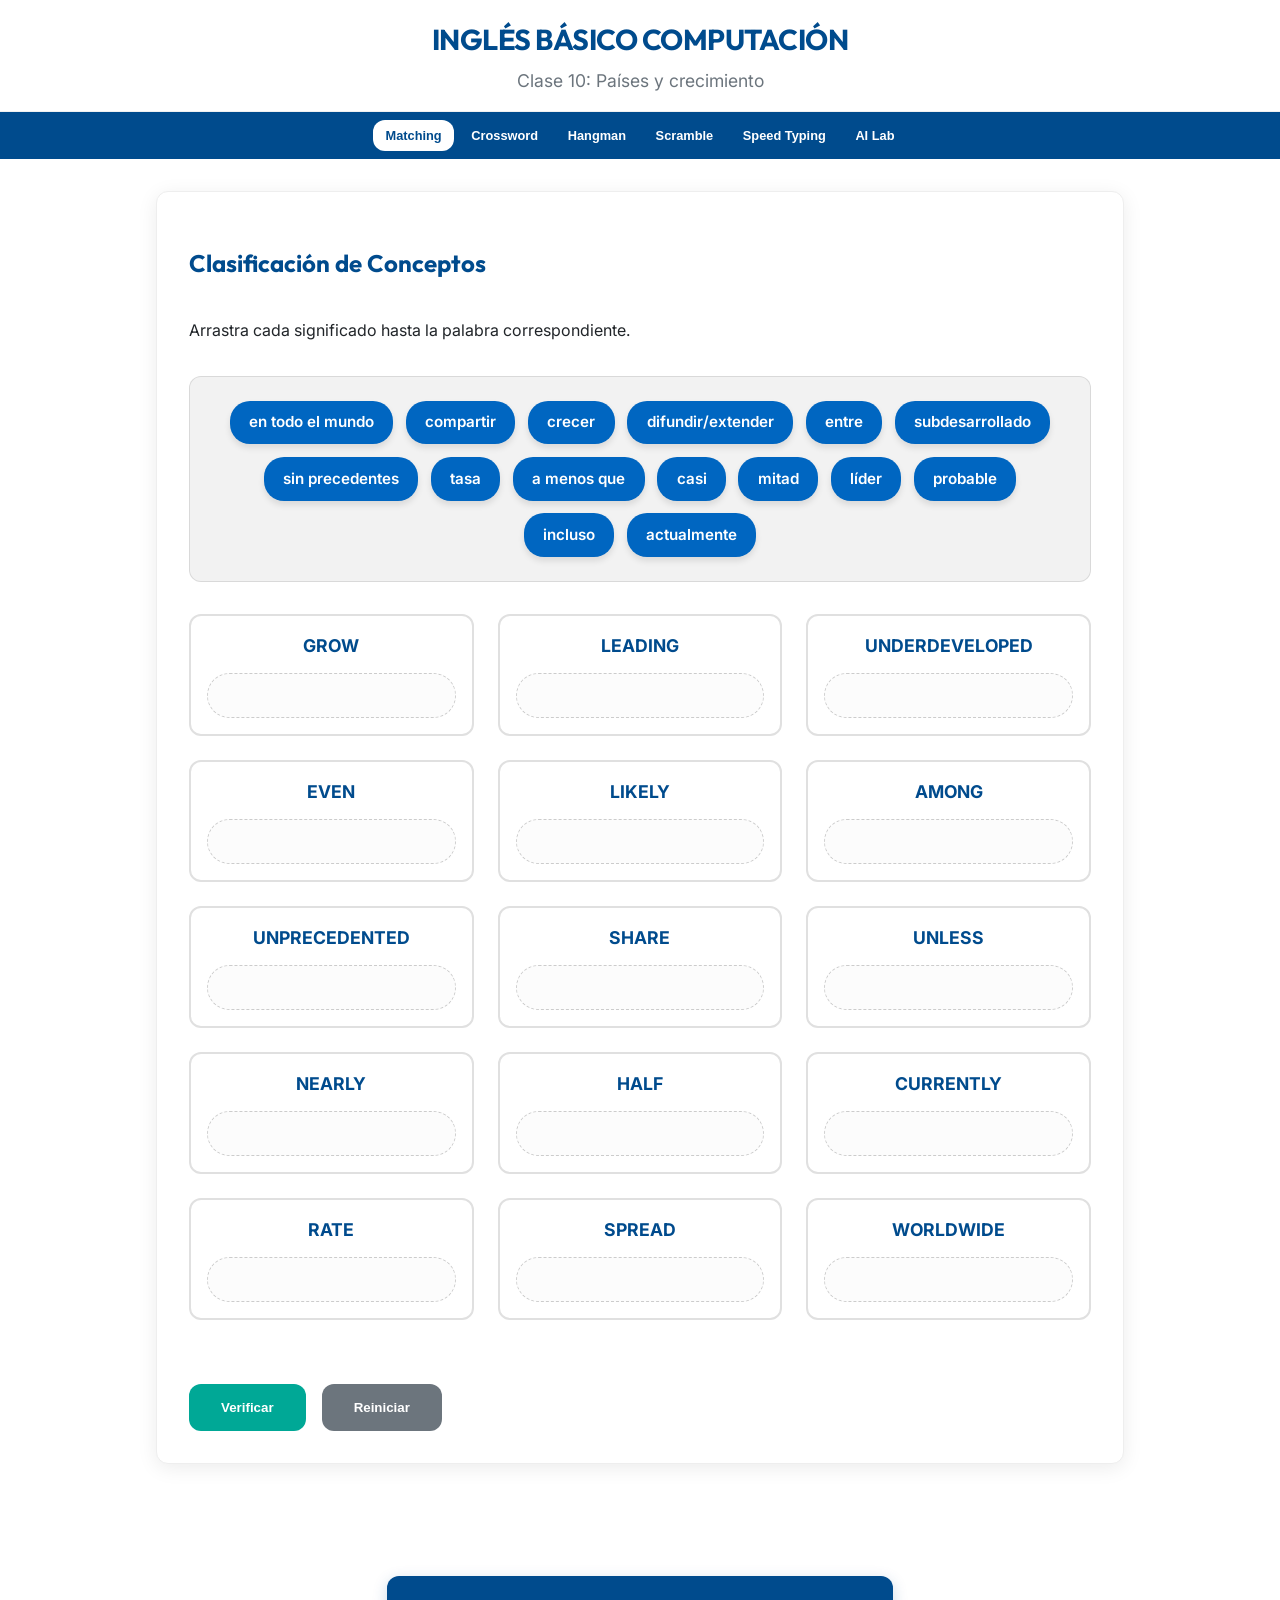
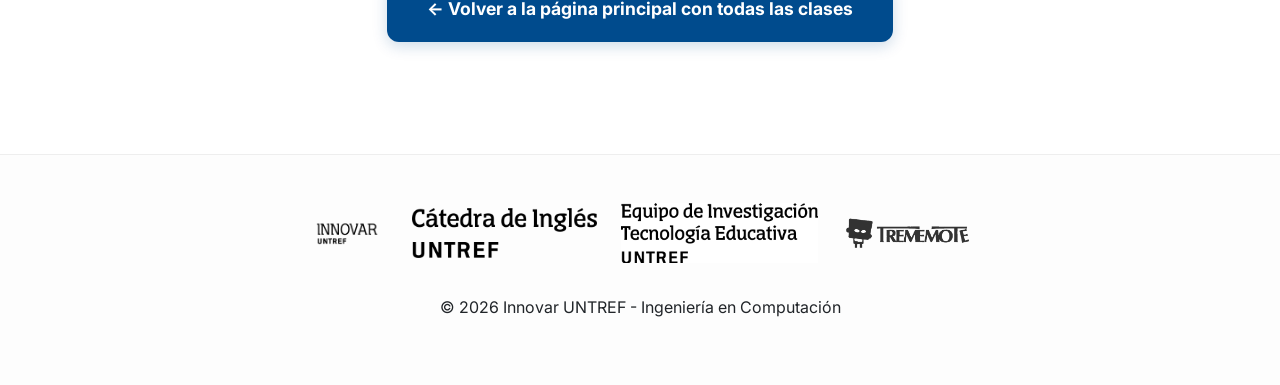
==== clase 10/clase10.html @ 434dd62d "Add files via upload" ====
<!DOCTYPE html>
<html lang="es">

<head>
    <meta charset="UTF-8">
    <meta name="viewport" content="width=device-width, initial-scale=1.0">
    <title>UNTREF EdTech - Inglés Técnico</title>
    <link rel="stylesheet" href="../style.css">
    <link rel="preconnect" href="https://fonts.googleapis.com">
    <link rel="preconnect" href="https://fonts.gstatic.com" crossorigin>
    <link href="https://fonts.googleapis.com/css2?family=Inter:wght@400;600;700&family=Outfit:wght@400;700&display=swap"
        rel="stylesheet">
</head>

<body class="untref-edtech-app">
    <header class="app-header">
        <h1 class="header-title">INGLÉS BÁSICO COMPUTACIÓN</h1>
        <p class="header-subtitle">Clase 10: Pa&iacute;ses y crecimiento</p>
    </header>

        <nav class="app-nav">
        <button class="hamburger-btn" id="hamburger-btn" aria-label="Abrir menú">
            <span></span>
            <span></span>
            <span></span>
        </button>
        <div class="nav-links" id="nav-links">
            <button class="nav-btn active" data-target="drag-drop">Matching</button>
            <button class="nav-btn" data-target="crossword">Crossword</button>
            <button class="nav-btn" data-target="hangman">Hangman</button>
            <button class="nav-btn" data-target="word-scramble">Scramble</button>
            <button class="nav-btn" data-target="speed-typing">Speed Typing</button>
            <button class="nav-btn" data-target="ai-lab">AI Lab</button>
        </div>
    </nav>
    <main class="app-content">
        <!-- AI Lab (Default) -->
        <section id="ai-lab" class="activity-section">
            <div class="activity-header">
                <h2>AI Lab: Vocabulario Inteligente</h2>
            </div>
            <div class="innovar-disclaimer">
                <p><strong>El AI Lab: Vocabulario Inteligente de Innovar UNTREF</strong> promueve sistemas abiertos,
                    libres y gratuitos para que utilices sus contenidos con cualquier IA, logrando una compatibilidad
                    universal mediante <strong>Embeddings</strong> que traducen conceptos a un lenguaje matemático común
                    y <strong>Transformers</strong> que garantizan el contexto académico exacto; todo esto potenciado
                    por nuestra curaduría de datos y arquitectura de prompts, diseñada específicamente para guiar al
                    modelo y proporcionar una base de conocimiento sólida, permitiendo así reducir drásticamente las
                    alucinaciones de la IA al seleccionar una palabra para generar un prompt experto.</p>
            </div>

            <div class="word-grid" id="ai-word-grid">
                <!-- Cards injected here -->
            </div>

            <div id="prompt-modal" class="modal hidden">
                <div class="modal-content">
                    <div class="prompt-header">
                        <span class="prompt-badge">IA Prompt Experto</span>
                        <button id="close-modal" class="close-btn">&times;</button>
                    </div>
                    <div id="modal-word-title" style="font-weight: bold; margin-bottom: 1rem;"></div>
                    <div id="prompt-content" class="prompt-content"></div>
                    <div class="modal-footer">
                        <button id="copy-prompt" class="action-btn">Copiar Prompt</button>
                        <p class="copy-instruction">Presiona en alguna IA para pegar el prompt copiado</p>
                        <div class="ai-platform-links">
                            <a href="https://chat.openai.com/" target="_blank" class="ai-button chatgpt">ChatGPT</a>
                            <a href="https://gemini.google.com/" target="_blank" class="ai-button gemini">Gemini</a>
                            <a href="https://claude.ai/" target="_blank" class="ai-button claude">Claude</a>
                            <a href="https://huggingface.ai/chat/" target="_blank" class="ai-button hf">HuggingFace</a>
                            <a href="https://www.perplexity.ai/" target="_blank"
                                class="ai-button perplexity">Perplexity</a>
                        </div>
                    </div>
                </div>
            </div>
        </section>

        <!-- Drag & Drop -->
        <section id="drag-drop" class="activity-section active">
            <div class="activity-header">
                <h2>Clasificación de Conceptos</h2>
                <div class="score-display" id="score-drag"></div>
            </div>
            <p>Arrastra cada significado hasta la palabra correspondiente.</p>
            <div class="drag-container">
                <div class="word-pool" id="word-pool"></div>
                <div class="drop-zones"></div>
            </div>
            <div class="action-bar">
                <button id="check-drag" class="action-btn">Verificar</button>
                <button id="reset-drag" class="action-btn secondary">Reiniciar</button>
            </div>
        </section>

        <!-- Crossword -->
        <section id="crossword" class="activity-section">
            <div class="activity-header">
                <h2>Crossword Puzzle</h2>
                <div class="score-display" id="score-crossword"></div>
            </div>
            <p>Resuelve el crucigrama utilizando el vocabulario de la clase.</p>
            <div class="crossword-container">
                <div id="crossword-grid" class="grid-layout"></div>
                <div class="clues">
                    <h3>Pistas</h3>
                    <ul id="clue-list"></ul>
                </div>
            </div>
            <div class="action-bar">
                <button id="check-crossword" class="action-btn">Verificar</button>
                <button id="reset-crossword" class="action-btn secondary">Reiniciar</button>
            </div>
        </section>

        <!-- Hangman -->
        <section id="hangman" class="activity-section">
            <div class="activity-header">
                <h2>The Hangman</h2>
                <div class="score-display" id="score-hangman"></div>
            </div>
            <p>Adivina el término técnico antes de que sea tarde.</p>
            <div class="hangman-container">
                <canvas id="hangman-canvas" width="200" height="250"></canvas>
                <div class="game-info">
                    <div id="word-display" class="word-display"></div>
                    <div id="alphabet" class="alphabet"></div>
                    <p id="hangman-hint"></p>
                </div>
            </div>
            <div class="action-bar">
                <button id="reset-hangman" class="action-btn">Reiniciar Juego</button>
            </div>
        </section>

        <!-- Word Scramble -->
        <section id="word-scramble" class="activity-section">
            <div class="activity-header">
                <h2>Word Scramble</h2>
                <div class="score-display" id="score-scramble"></div>
            </div>
            <div class="game-instructions">
                <strong>📝 Cómo jugar:</strong> Haz clic en las letras para construir la palabra técnica.
            </div>
            <div class="scramble-container">
                <div id="scrambled-word" class="scrambled-word hidden"></div>
                <div id="scramble-letters" class="word-bank"></div>
                <div id="scramble-answer" class="typing-word">_ _ _</div>
                <p id="scramble-hint" class="game-hint"></p>
            </div>
            <div class="action-bar">
                <button id="check-scramble" class="action-btn">Verificar</button>
                <button id="reset-scramble" class="action-btn secondary">Nueva Palabra</button>
            </div>
        </section>

        <!-- Speed Typing -->
        <section id="speed-typing" class="activity-section">
            <div class="activity-header">
                <h2>Speed Typing Challenge</h2>
                <div class="score-display" id="score-typing"></div>
            </div>
            <div class="game-instructions">
                <strong>⚡ Cómo jugar:</strong> Escribe la <strong>traducción al castellano</strong> de la palabra en
                inglés.
            </div>
            <div class="typing-container">
                <div class="typing-stats">
                    <span>Tiempo: <span id="typing-time">50</span>s</span>
                    <span>Puntos: <span id="typing-points">0</span></span>
                </div>
                <div id="typing-word" class="typing-word">¿LISTO?</div>
                <input type="text" id="typing-input" class="game-input" placeholder="Escribe aquí..." autocomplete="off"
                    disabled>
                <div id="typing-ai-recommendation" class="game-instructions hidden" style="margin-top: 2rem;"></div>
            </div>
            <div class="action-bar">
                <button id="start-typing" class="action-btn">Empezar Reto</button>
                <button id="check-typing" class="action-btn" style="display: none;">Verificar</button>
            </div>
        </section>
    </main>

    
    <div class="main-back-container"><a href="../index.html" class="action-btn back-main-btn">&larr; Volver a la página principal con todas las clases</a></div>
    <footer class="app-footer">
        <div class="footer-logo-container">
            <img src="../logo-innovar.png" alt="Innovar UNTREF" class="footer-logo innovar-logo">
            <img src="../logo-catedra.png" alt="Cátedra de Inglés UNTREF" class="footer-logo main-logo">
            <img src="../logo-investigacion-untref.png" alt="Investigación UNTREF" class="footer-logo research-logo">
            <img src="../logo-trememote.png" alt="Trememote" class="footer-logo">
        </div>
        <p>© 2026 Innovar UNTREF - Ingeniería en Computación</p>
        <div id="feedback-toast" class="toast hidden"></div>
    </footer>

    <script src="script.js"></script>
</body>

</html>
---- style.css ----
:root {
    --primary-color: #004b8d;
    --primary-light: #0066c1;
    --secondary-color: #00a896;
    --accent-color: #ff6f00;
    --bg-color: #ffffff;
    --card-bg: #ffffff;
    --text-color: #212529;
    --muted-text: #6c757d;
    --success-color: #28a745;
    --error-color: #dc3545;
    --border-radius: 12px;
    --shadow: 0 4px 20px rgba(0, 0, 0, 0.08);
}

* {
    box-sizing: border-box;
}

body.untref-edtech-app {
    margin: 0;
    padding: 0;
    font-family: 'Inter', sans-serif;
    background-color: var(--bg-color);
    color: var(--text-color);
    line-height: 1.6;
    overflow-x: hidden;
}

/* For seamless embedding */
html,
body {
    overflow-y: auto;
    scrollbar-width: none;
    /* Firefox */
    -ms-overflow-style: none;
    /* IE/Edge */
}

body::-webkit-scrollbar {
    display: none;
    /* Chrome/Safari */
}

.chatgpt {
    background: #000000 !important;
    color: white !important;
    border: none !important;
}

.chatgpt svg {
    margin-right: 8px;
}

.gemini {
    background: #4285f4 !important;
    color: white !important;
    border: none !important;
}

.claude {
    background: #d97757 !important;
    color: white !important;
    border: none !important;
}

.hf {
    background: #ffbd00 !important;
    color: #000 !important;
    border: none !important;
}

.perplexity {
    background: #20b2aa !important;
    color: white !important;
    border: none !important;
}

.yg {
    background: #f44336 !important;
    color: white !important;
    border: none !important;
    width: 60px !important;
    border-radius: 20px !important;
}

.copy-instruction {
    font-size: 0.85rem;
    color: #666;
    margin: 10px 0 15px;
    font-style: italic;
}

.close-btn {
    color: var(--text-color);
}

h1,
h2,
h3 {
    font-family: 'Outfit', sans-serif;
    color: var(--primary-color);
}

.app-header {
    background: #ffffff;
    padding: 1rem 1.5rem;
    text-align: center;
    border-bottom: 1px solid #f0f0f0;
}

.header-title {    margin: 0;    font-size: 1.8rem;    letter-spacing: -0.5px;    text-transform: uppercase;}.header-subtitle {    margin: 0.3rem 0 0;    font-size: 1.1rem;    color: var(--muted-text);}

.app-nav {
    display: flex;
    justify-content: center;
    background: var(--primary-color);
    padding: 0.5rem;
    gap: 1rem;
    position: sticky;
    top: 0;
    z-index: 100;
}

.nav-btn {
    background: transparent;
    border: none;
    color: white;
    padding: 0.75rem 1.5rem;
    cursor: pointer;
    font-weight: 600;
    border-radius: var(--border-radius);
    transition: all 0.3s ease;
}

.nav-btn:hover {
    background: rgba(255, 255, 255, 0.1);
}

.nav-btn.active {
    background: white;
    color: var(--primary-color);
}

/* Home button container at the bottom */
.main-back-container {
    padding: 3rem 1.5rem;
    text-align: center;
    max-width: 1000px;
    margin: 0 auto;
}

.action-btn.back-main-btn {
    text-decoration: none;
    display: inline-flex;
    align-items: center;
    background: var(--primary-color) !important;
    gap: 10px;
    padding: 1.2rem 2.5rem;
    font-size: 1.1rem;
    box-shadow: 0 4px 15px rgba(0, 75, 141, 0.2);
}

.action-btn.back-main-btn:hover {
    background: var(--primary-light) !important;
    transform: translateY(-2px) scale(1.05);
}

/* Hamburger Menu styles */
.hamburger-btn {
    display: none;
    flex-direction: column;
    justify-content: space-around;
    width: 28px;
    height: 22px;
    background: transparent;
    border: none;
    cursor: pointer;
    padding: 0;
    margin-right: auto;
}

.hamburger-btn span {
    width: 100%;
    height: 3px;
    background: white;
    border-radius: 10px;
    transition: all 0.3s ease;
}

.hamburger-btn.open span:nth-child(1) {
    transform: rotate(45deg) translate(5px, 5px);
}

.hamburger-btn.open span:nth-child(2) {
    opacity: 0;
}

.hamburger-btn.open span:nth-child(3) {
    transform: rotate(-45deg) translate(7px, -7px);
}

@media (max-width: 768px) {
    .app-nav {
        padding: 0.8rem 1.5rem;
        justify-content: space-between;
        align-items: center;
    }

    .hamburger-btn {
        display: flex;
        order: 1;
    }

    .nav-links {
        display: none;
        position: absolute;
        top: 100%;
        left: 0;
        right: 0;
        background: var(--primary-color);
        flex-direction: column;
        padding: 1rem;
        box-shadow: 0 10px 15px rgba(0,0,0,0.1);
        z-index: 99;
    }

    .nav-links.open {
        display: flex;
    }

    .nav-btn {
        width: 100%;
        text-align: left;
    }

    .nav-btn.back-btn {
        margin-right: 0;
        margin-bottom: 0.5rem;
    }
}

.app-content {
    max-width: 1000px;
    margin: 2rem auto;
    padding: 0 1rem;
}

.activity-section {
    display: none;
    background: var(--card-bg);
    padding: 2rem;
    border-radius: var(--border-radius);
    box-shadow: var(--shadow);
    border: 1px solid #eee;
}

.activity-section.active {
    display: block;
    animation: fadeIn 0.5s ease;
}

@keyframes fadeIn {
    from {
        opacity: 0;
        transform: translateY(10px);
    }

    to {
        opacity: 1;
        transform: translateY(0);
    }
}

/* Drag & Drop Paired Layout */
.drag-container {
    margin: 2rem 0;
    display: flex;
    flex-direction: column;
    gap: 2rem;
}

.word-pool {
    display: flex;
    flex-wrap: wrap;
    gap: 0.8rem;
    padding: 1.5rem;
    background: rgba(0, 0, 0, 0.05);
    border-radius: var(--border-radius);
    min-height: 80px;
    justify-content: center;
    border: 1px solid rgba(0, 0, 0, 0.1);
}

.draggable {
    background: var(--primary-light);
    color: white;
    padding: 0.6rem 1.2rem;
    border-radius: 20px;
    cursor: grab;
    user-select: none;
    font-size: 0.95rem;
    font-weight: 600;
    box-shadow: 0 4px 6px rgba(0, 0, 0, 0.1);
    transition: transform 0.2s, background 0.3s;
}

.draggable.dragging {
    opacity: 0.5;
}

.drop-zones {
    display: grid;
    grid-template-columns: repeat(auto-fill, minmax(220px, 1fr));
    gap: 1.5rem;
}

.drop-slot {
    background: white;
    border: 2px solid #e0e0e0;
    border-radius: var(--border-radius);
    padding: 1rem;
    display: flex;
    flex-direction: column;
    align-items: center;
    gap: 0.8rem;
    transition: border-color 0.3s;
}

.drop-slot:hover {
    border-color: var(--primary-color);
}

/* AI Lab Disclaimer Premium Styling */
.innovar-disclaimer {
    background: linear-gradient(135deg, #f8f9fa 0%, #e9ecef 100%);
    border-left: 5px solid var(--primary-color);
    padding: 1.5rem;
    border-radius: 8px;
    margin-bottom: 2rem;
    box-shadow: 0 4px 12px rgba(0, 0, 0, 0.05);
}

.innovar-disclaimer p {
    margin: 0;
    color: var(--text-color);
    font-size: 1.05rem;
    line-height: 1.7;
}

.innovar-disclaimer strong {
    color: var(--primary-color);
}

/* AI Lab Redesign */
.word-grid {
    display: grid;
    grid-template-columns: repeat(auto-fill, minmax(220px, 1fr));
    gap: 1.5rem;
    margin-top: 1rem;
}

.word-card {
    background: white;
    padding: 1.5rem;
    border-radius: var(--border-radius);
    box-shadow: 0 4px 15px rgba(0, 0, 0, 0.05);
    border: 1px solid #eee;
    text-align: center;
    transition: transform 0.3s ease, border-color 0.3s;
}

.word-card:hover {
    transform: translateY(-5px);
    border-color: var(--primary-color);
}

.word-card h3 {
    margin: 0;
    font-size: 1.2rem;
    color: var(--primary-color);
    text-transform: uppercase;
}

.word-card p {
    color: var(--muted-text);
    font-size: 0.9rem;
    margin: 0.5rem 0 1.2rem;
}

.card-actions {
    display: flex;
    flex-wrap: wrap;
    gap: 8px;
    justify-content: center;
}

.card-btn {
    width: 35px;
    height: 35px;
    border-radius: 50%;
    display: flex;
    align-items: center;
    justify-content: center;
    text-decoration: none;
    font-size: 1.1rem;
    background: #f8f9fa;
    border: 1px solid #ddd;
    transition: all 0.2s;
}

.card-btn:hover {
    background: #eee;
    transform: scale(1.1);
}

.card-btn.prompt {
    background: var(--secondary-color);
    color: white;
    border: none;
    cursor: pointer;
}

.card-btn.yt {
    background: #ff0000;
    color: white;
    border: none;
}

.prompt-btn-text {
    background: var(--primary-color);
    color: white;
    border: none;
    padding: 6px 15px;
    border-radius: 20px;
    font-size: 0.8rem;
    font-weight: bold;
    cursor: pointer;
    width: 100%;
    margin-bottom: 10px;
}

/* Modal Styles */
.modal {
    position: fixed;
    top: 0;
    left: 0;
    width: 100%;
    height: 100%;
    background: rgba(0, 0, 0, 0.7);
    z-index: 1000;
    display: flex;
    align-items: center;
    justify-content: center;
    backdrop-filter: blur(4px);
}

.modal-content {
    background: #ffffff;
    color: var(--text-color);
    width: 90%;
    max-width: 650px;
    padding: 2.5rem;
    border-radius: var(--border-radius);
    box-shadow: 0 20px 50px rgba(0, 0, 0, 0.2);
    border: 1px solid #eee;
    max-height: 90vh;
    overflow-y: auto;
}

.prompt-content {
    font-family: 'Inter', sans-serif;
    background: #f1f3f5;
    color: #333;
    padding: 1.5rem;
    border-radius: 8px;
    border: 1px solid #dee2e6;
    line-height: 1.6;
    font-size: 1rem;
    margin: 1.5rem 0;
    white-space: pre-wrap;
    user-select: all;
}

.ai-platform-links {
    display: flex;
    flex-wrap: wrap;
    gap: 0.8rem;
    justify-content: center;
    margin-top: 1rem;
}

.ai-button {
    text-decoration: none;
    padding: 10px 18px;
    border-radius: 8px;
    font-size: 0.85rem;
    font-weight: bold;
    color: white;
    transition: all 0.2s;
    display: flex;
    align-items: center;
    gap: 8px;
    box-shadow: 0 2px 4px rgba(0, 0, 0, 0.1);
}

.ai-button:hover {
    transform: translateY(-2px);
    box-shadow: 0 4px 8px rgba(0, 0, 0, 0.15);
}

.ai-badge {
    background: rgba(255, 255, 255, 0.2);
    padding: 2px 6px;
    border-radius: 4px;
    font-size: 0.7rem;
}

.modal-footer {
    border-top: 1px solid rgba(255, 255, 255, 0.1);
    padding-top: 1.5rem;
    margin-top: 1.5rem;
    display: flex;
    flex-direction: column;
    gap: 1rem;
}

.slot-label {
    font-weight: 700;
    color: var(--primary-color);
    font-size: 1.1rem;
    text-transform: uppercase;
}

.slot-content {
    min-height: 45px;
    width: 100%;
    background: #fcfcfc;
    border: 1px dashed #ccc;
    border-radius: 30px;
    display: flex;
    align-items: center;
    justify-content: center;
}

/* Fill in Blanks */
.word-bank {
    display: flex;
    flex-wrap: wrap;
    gap: 0.8rem;
    padding: 1rem;
    background: rgba(0, 75, 141, 0.05);
    border-radius: var(--border-radius);
    margin-bottom: 1.5rem;
    justify-content: center;
    border: 1px solid rgba(0, 75, 141, 0.1);
}

.bank-word {
    background: white;
    padding: 0.4rem 0.8rem;
    border-radius: 4px;
    border: 1px solid #ddd;
    font-size: 0.9rem;
    color: var(--primary-color);
    font-weight: 600;
}

.fill-paragraph {
    font-size: 1.1rem;
    line-height: 2.2;
    text-align: justify;
}

.fill-input {
    border: none;
    border-bottom: 2px solid var(--primary-color);
    background: rgba(0, 75, 141, 0.05);
    padding: 2px 8px;
    width: auto;
    min-width: 80px;
    text-align: center;
    font-family: inherit;
    font-weight: 600;
    margin: 0 4px;
    border-radius: 4px 4px 0 0;
    transition: all 0.3s ease;
}

.fill-input::placeholder {
    color: var(--error-color);
    font-size: 0.85rem;
    opacity: 0.8;
}

/* Crossword */
.crossword-container {
    display: flex;
    gap: 2rem;
    flex-wrap: wrap;
    align-items: flex-start;
    justify-content: center;
    margin-top: 1rem;
}

.grid-layout {
    background: white;
    padding: 10px;
    border-radius: 8px;
    box-shadow: 0 4px 15px rgba(0, 0, 0, 0.1);
}

.grid-cell {
    width: 25px;
    height: 25px;
    border: 1px solid #ddd;
    display: flex;
    align-items: center;
    justify-content: center;
    position: relative;
    background: white;
}

.grid-cell input {
    width: 100%;
    height: 100%;
    border: none;
    text-align: center;
    font-size: 1rem;
    font-weight: bold;
    text-transform: uppercase;
}

.empty-cell {
    background: #333;
    border-color: #333;
}

.cell-num {
    position: absolute;
    top: 1px;
    left: 1px;
    font-size: 0.55rem;
    color: var(--primary-color);
    font-weight: bold;
    z-index: 10;
    line-height: 1;
    background: rgba(255, 255, 255, 0.8);
    pointer-events: none;
}

.clues {
    flex: 1;
    min-width: 250px;
    text-align: left;
}

.clues ul {
    list-style: none;
    padding: 0;
}

.clues li {
    margin-bottom: 0.8rem;
    padding-bottom: 0.5rem;
    border-bottom: 1px solid #eee;
}

.hangman-container {
    display: flex;
    align-items: center;
    gap: 3rem;
    flex-wrap: wrap;
    justify-content: center;
}

.word-display {
    font-size: 2.5rem;
    letter-spacing: 0.5rem;
    font-family: monospace;
    margin-bottom: 1.5rem;
}

/* Scoring & Buttons */
.section-header {
    display: flex;
    justify-content: space-between;
    align-items: center;
    margin-bottom: 1rem;
    border-bottom: 2px solid rgba(0, 75, 141, 0.1);
    padding-bottom: 0.5rem;
}

.score-display {
    display: flex;
    gap: 4px;
}

.untref-star {
    font-size: 1.5rem;
    color: #ffd700;
    text-shadow: 0 0 5px rgba(255, 215, 0, 0.5);
    animation: bounce 0.5s ease;
}

@keyframes bounce {

    0%,
    100% {
        transform: scale(1);
    }

    50% {
        transform: scale(1.3);
    }
}

.action-bar {
    display: flex;
    gap: 1rem;
    margin-top: 2rem;
}

.action-btn.secondary {
    background: #6c757d;
}

.alphabet {
    display: grid;
    grid-template-columns: repeat(auto-fill, minmax(35px, 1fr));
    gap: 5px;
    max-width: 400px;
}

.letter-btn {
    padding: 10px;
    cursor: pointer;
    border: 1px solid #ddd;
    background: white;
    border-radius: 5px;
}

.letter-btn:disabled {
    opacity: 0.5;
    cursor: not-allowed;
}

.letter-btn.correct {
    background: var(--success-color);
    color: white;
}

.letter-btn.wrong {
    background: var(--error-color);
    color: white;
}

/* Action Buttons */
.action-btn {
    background: var(--secondary-color);
    color: white;
    border: none;
    padding: 1rem 2rem;
    border-radius: var(--border-radius);
    cursor: pointer;
    font-weight: 700;
    margin-top: 2rem;
    transition: transform 0.2s;
}

.action-btn:hover {
    transform: scale(1.02);
    filter: brightness(1.1);
}

/* Toast */
.toast {
    position: fixed;
    bottom: 2rem;
    left: 50%;
    transform: translateX(-50%);
    padding: 1rem 2rem;
    border-radius: 50px;
    color: white;
    font-weight: 600;
    z-index: 1000;
    transition: opacity 0.3s;
}

.toast.success {
    background: var(--success-color);
}

.toast.error {
    background: var(--error-color);
}

.hidden {
    opacity: 0;
    pointer-events: none;
}

.game-instructions {
    background: rgba(0, 75, 141, 0.05);
    border-left: 4px solid var(--primary-color);
    padding: 1rem 1.5rem;
    margin-bottom: 2rem;
    border-radius: 0 8px 8px 0;
    font-size: 0.95rem;
    color: #444;
    line-height: 1.5;
    text-align: left;
}

.game-instructions strong {
    color: var(--primary-color);
}

.scramble-container,
.typing-container {
    padding: 2.5rem;
    background: #fdfdfd;
    border-radius: var(--border-radius);
    text-align: center;
    border: 2px dashed #eee;
    margin: 2rem 0;
    transition: all 0.3s ease;
}

.scrambled-word {
    font-size: 3rem;
    font-weight: 800;
    letter-spacing: 12px;
    color: var(--primary-color);
    margin-bottom: 1.5rem;
    text-transform: uppercase;
    text-shadow: 2px 2px 0 rgba(0, 0, 0, 0.05);
}

.typing-word {
    font-size: 3.5rem;
    font-weight: 800;
    color: var(--secondary-color);
    margin: 2rem 0;
    min-height: 5rem;
    display: flex;
    align-items: center;
    justify-content: center;
    text-shadow: 2px 2px 0 rgba(0, 0, 0, 0.05);
}

.game-hint {
    color: #666;
    font-style: italic;
    margin-bottom: 2rem;
    font-size: 1.1rem;
}

.game-input {
    width: 100%;
    max-width: 450px;
    padding: 1.2rem;
    border: 2px solid #ddd;
    border-radius: 12px;
    font-size: 1.4rem;
    text-align: center;
    outline: none;
    transition: all 0.3s;
    background: white;
    box-shadow: inset 0 2px 4px rgba(0, 0, 0, 0.05);
}

.game-input:focus {
    border-color: var(--primary-color);
    box-shadow: 0 0 0 4px rgba(0, 75, 141, 0.1);
}

.game-input:disabled {
    background: #f1f3f5;
    cursor: not-allowed;
    opacity: 0.7;
}

.typing-stats {
    display: flex;
    justify-content: center;
    gap: 3rem;
    font-weight: 800;
    color: var(--primary-color);
    font-size: 1.3rem;
    margin-bottom: 1rem;
    background: rgba(0, 75, 141, 0.05);
    padding: 10px 20px;
    border-radius: 30px;
    display: inline-flex;
}

/* Footer & Logos */
.app-footer {
    background: #fdfdfd;
    padding: 3rem 1.5rem;
    text-align: center;
    border-top: 1px solid #eee;
    margin-top: 4rem;
}

.footer-logo-container {
    display: flex;
    justify-content: center;
    align-items: center;
    gap: 3rem;
    margin-bottom: 2rem;
    flex-wrap: wrap;
}

.footer-logo {
    max-height: 45px;
    width: auto;
    object-fit: contain;
    filter: grayscale(1) brightness(0);
    opacity: 0.8;
    transition: all 0.3s ease;
}

.footer-logo.main-logo {
    max-height: 80px;
    opacity: 1;
}

.footer-logo.innovar-logo {
    max-height: 65px;
    opacity: 1;
}

.footer-logo.research-logo {
    max-height: 60px;
    opacity: 1;
    filter: invert(1); /* Fondo blanco, letras negras */
}

    .footer-logo-container {
        gap: 1.5rem;
    }

    .footer-logo {
        max-height: 35px;
    }

    .footer-logo.main-logo {
        max-height: 50px;
    }

    .footer-logo.innovar-logo {
        max-height: 45px;
    }

    .nav-btn {
        padding: 0.5rem 0.8rem;
        font-size: 0.8rem;
    }

    .hangman-container {
        flex-direction: column;
    }
}
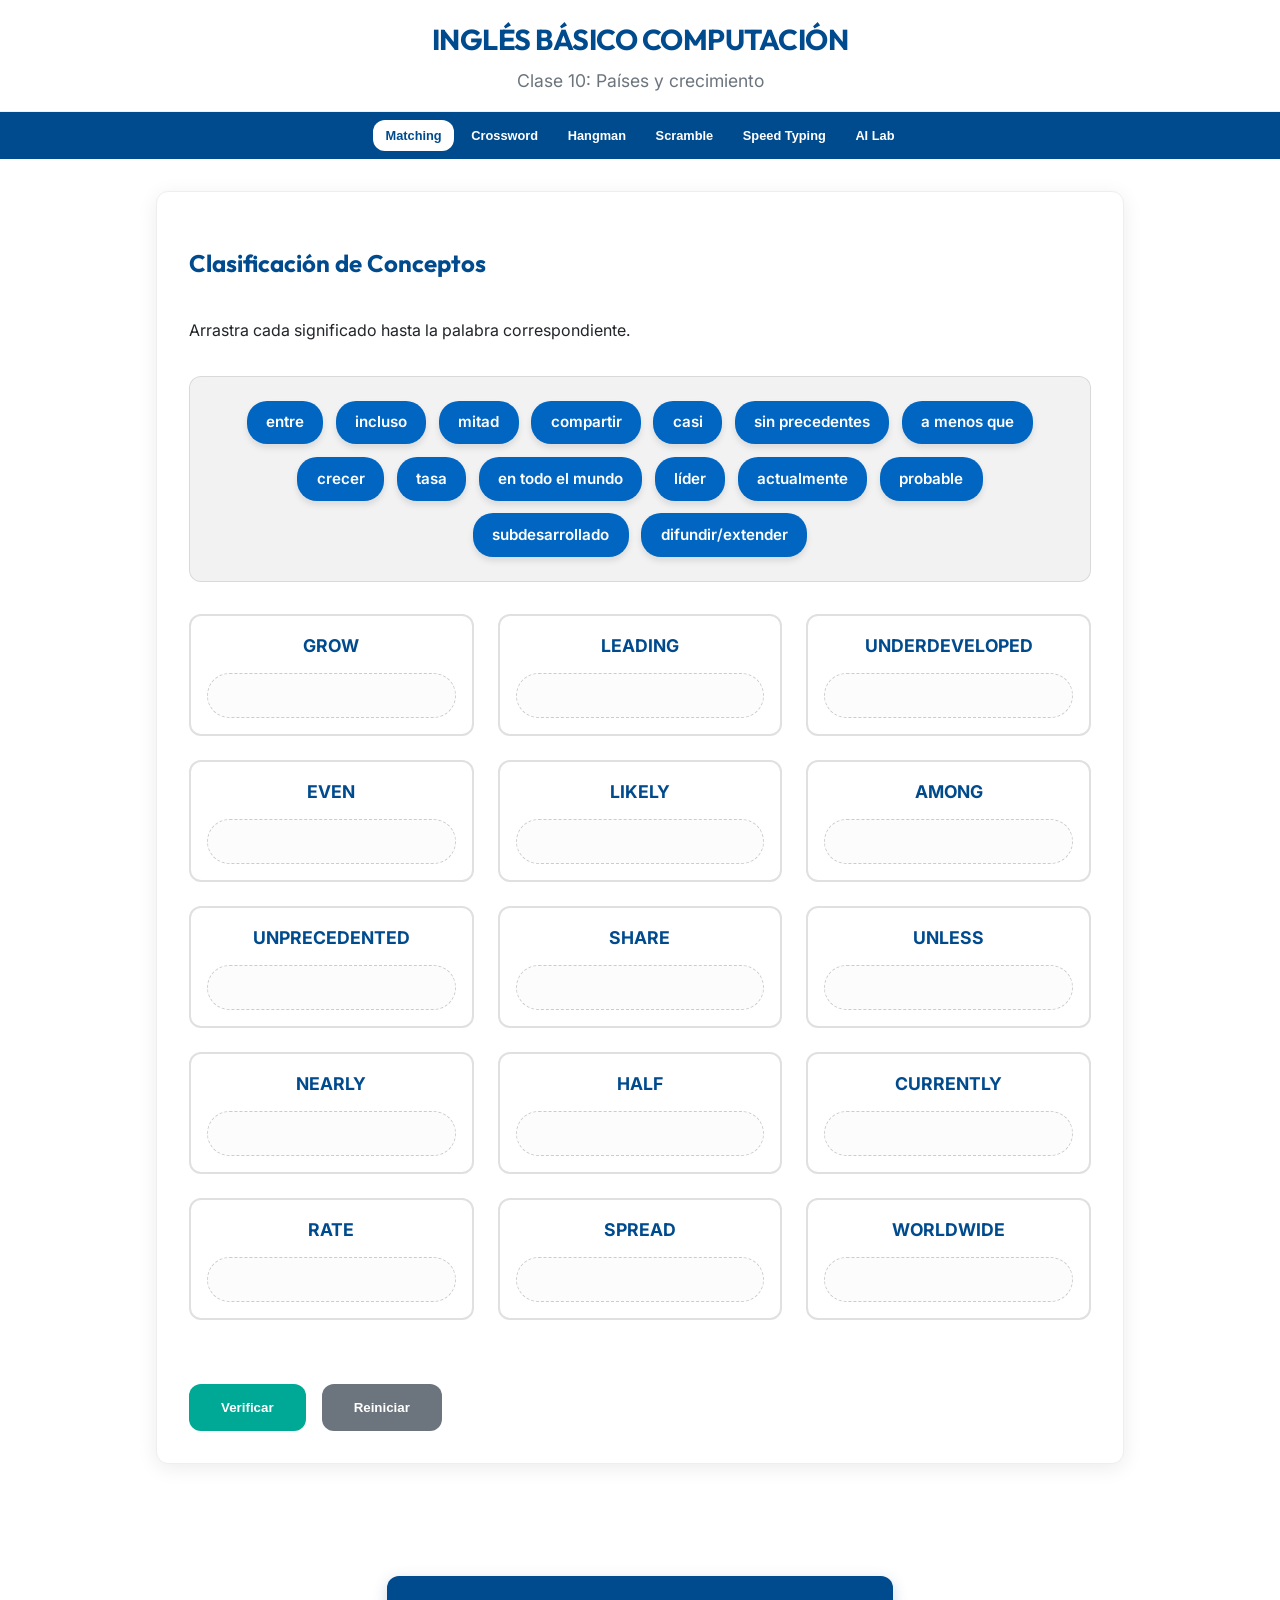
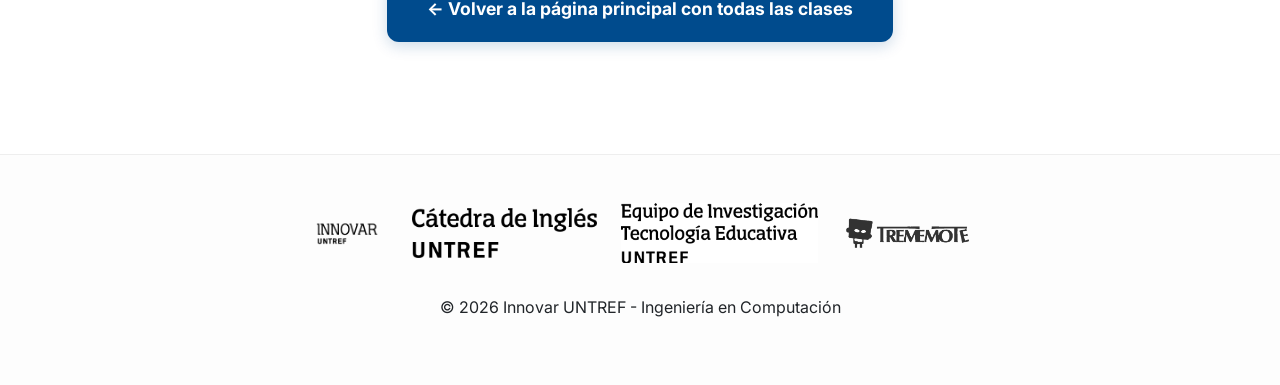
==== commit ee2f0a6e: "Add files via upload" ====
--- a/clase 10/clase10.html
+++ b/clase 10/clase10.html
@@ -1,4 +1,4 @@
-<!DOCTYPE html>
+﻿<!DOCTYPE html>
 <html lang="es">
 
 <head>
@@ -53,11 +53,11 @@
                 <!-- Cards injected here -->
             </div>
 
-            <div id="prompt-modal" class="modal hidden">
+            <div id="prompt-modal" class="modal">
                 <div class="modal-content">
                     <div class="prompt-header">
                         <span class="prompt-badge">IA Prompt Experto</span>
-                        <button id="close-modal" class="close-btn">&times;</button>
+                        
                     </div>
                     <div id="modal-word-title" style="font-weight: bold; margin-bottom: 1rem;"></div>
                     <div id="prompt-content" class="prompt-content"></div>
@@ -75,6 +75,7 @@
                     </div>
                 </div>
             </div>
+        <div class="toast"></div>
         </section>
 
         <!-- Drag & Drop -->
@@ -92,6 +93,7 @@
                 <button id="check-drag" class="action-btn">Verificar</button>
                 <button id="reset-drag" class="action-btn secondary">Reiniciar</button>
             </div>
+        <div class="toast"></div>
         </section>
 
         <!-- Crossword -->
@@ -112,6 +114,7 @@
                 <button id="check-crossword" class="action-btn">Verificar</button>
                 <button id="reset-crossword" class="action-btn secondary">Reiniciar</button>
             </div>
+        <div class="toast"></div>
         </section>
 
         <!-- Hangman -->
@@ -132,6 +135,7 @@
             <div class="action-bar">
                 <button id="reset-hangman" class="action-btn">Reiniciar Juego</button>
             </div>
+        <div class="toast"></div>
         </section>
 
         <!-- Word Scramble -->
@@ -153,6 +157,7 @@
                 <button id="check-scramble" class="action-btn">Verificar</button>
                 <button id="reset-scramble" class="action-btn secondary">Nueva Palabra</button>
             </div>
+        <div class="toast"></div>
         </section>
 
         <!-- Speed Typing -->
@@ -179,6 +184,7 @@
                 <button id="start-typing" class="action-btn">Empezar Reto</button>
                 <button id="check-typing" class="action-btn" style="display: none;">Verificar</button>
             </div>
+        <div class="toast"></div>
         </section>
     </main>
 
@@ -192,10 +198,10 @@
             <img src="../logo-trememote.png" alt="Trememote" class="footer-logo">
         </div>
         <p>© 2026 Innovar UNTREF - Ingeniería en Computación</p>
-        <div id="feedback-toast" class="toast hidden"></div>
+        
     </footer>
 
     <script src="script.js"></script>
 </body>
 
-</html>+</html>
--- a/style.css
+++ b/style.css
@@ -440,32 +440,36 @@
     margin-bottom: 10px;
 }
 
-/* Modal Styles */
+/* Estilos para el Prompt In-Page (reemplaza Modal) */
 .modal {
-    position: fixed;
-    top: 0;
-    left: 0;
+    display: none;
+    margin-top: 2rem;
+    padding: 1.5rem;
+    background: #f8f9fa;
+    border-radius: var(--border-radius);
+    border: 2px solid var(--primary-color);
+    box-shadow: none;
+    position: relative;
     width: 100%;
-    height: 100%;
-    background: rgba(0, 0, 0, 0.7);
-    z-index: 1000;
-    display: flex;
-    align-items: center;
-    justify-content: center;
-    backdrop-filter: blur(4px);
+}
+
+.modal.active {
+    display: block;
+    animation: slideDown 0.4s ease;
 }
 
 .modal-content {
-    background: #ffffff;
-    color: var(--text-color);
-    width: 90%;
-    max-width: 650px;
-    padding: 2.5rem;
-    border-radius: var(--border-radius);
-    box-shadow: 0 20px 50px rgba(0, 0, 0, 0.2);
-    border: 1px solid #eee;
-    max-height: 90vh;
-    overflow-y: auto;
+    background: transparent;
+    padding: 0;
+    width: 100%;
+    max-width: none;
+    box-shadow: none;
+    border: none;
+}
+
+@keyframes slideDown {
+    from { opacity: 0; transform: translateY(-10px); }
+    to { opacity: 1; transform: translateY(0); }
 }
 
 .prompt-content {
@@ -773,26 +777,21 @@
     filter: brightness(1.1);
 }
 
-/* Toast */
+/* Feedback In-Page (reemplaza toast flotante) */
 .toast {
-    position: fixed;
-    bottom: 2rem;
-    left: 50%;
-    transform: translateX(-50%);
-    padding: 1rem 2rem;
-    border-radius: 50px;
+    margin-top: 1rem;
+    padding: 0.8rem 1.5rem;
+    border-radius: 8px;
     color: white;
     font-weight: 600;
-    z-index: 1000;
-    transition: opacity 0.3s;
-}
-
-.toast.success {
-    background: var(--success-color);
-}
-
-.toast.error {
-    background: var(--error-color);
+    text-align: center;
+    width: 100%;
+    display: none;
+}
+
+.toast.active {
+    display: block;
+    animation: fadeIn 0.3s ease;
 }
 
 .hidden {
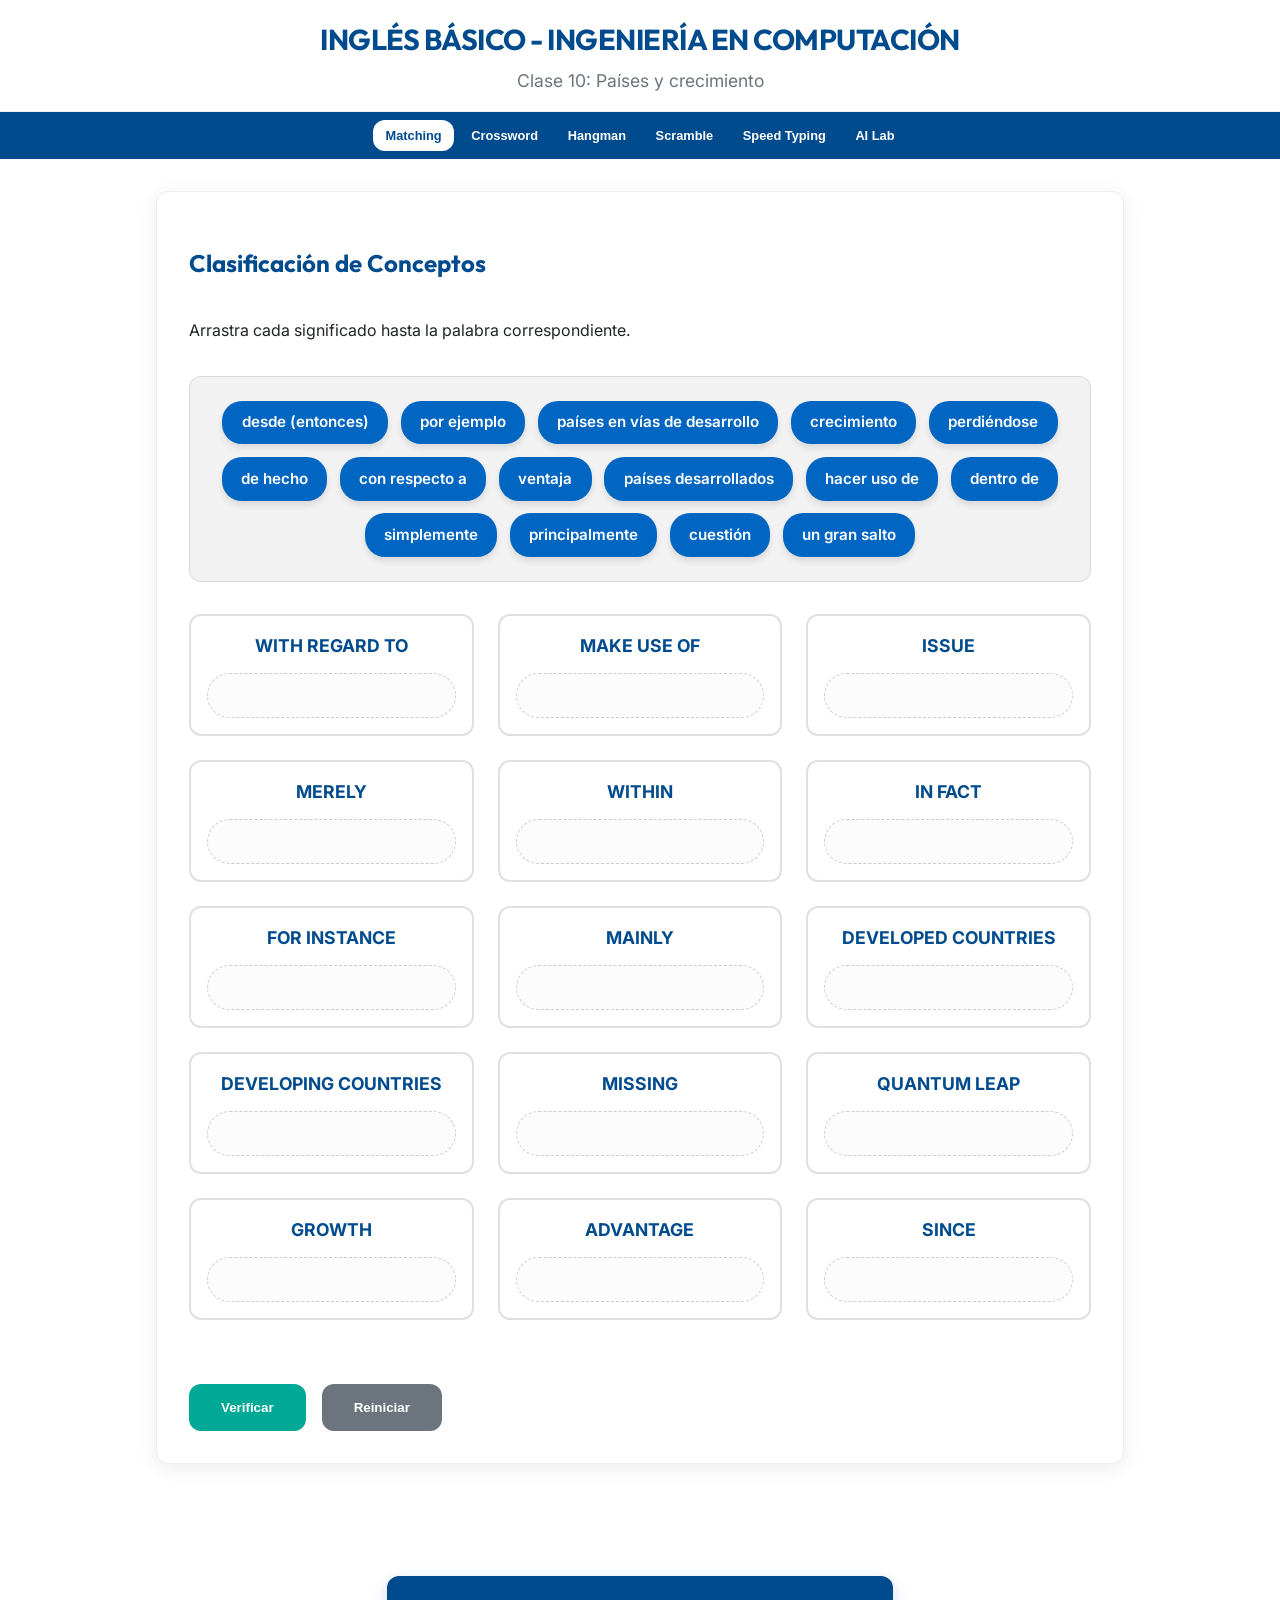
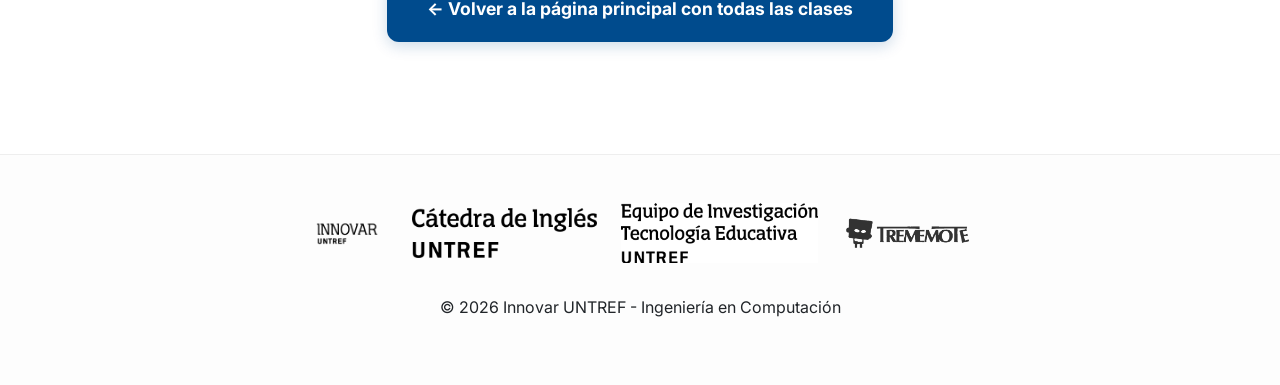
==== commit 85399233: "Add files via upload" ====
--- a/clase 10/clase10.html
+++ b/clase 10/clase10.html
@@ -1,4 +1,4 @@
-﻿<!DOCTYPE html>
+<!DOCTYPE html>
 <html lang="es">
 
 <head>
@@ -14,7 +14,7 @@
 
 <body class="untref-edtech-app">
     <header class="app-header">
-        <h1 class="header-title">INGLÉS BÁSICO COMPUTACIÓN</h1>
+        <h1 class="header-title">INGLÉS BÁSICO - INGENIERÍA EN COMPUTACIÓN</h1>
         <p class="header-subtitle">Clase 10: Pa&iacute;ses y crecimiento</p>
     </header>
 
